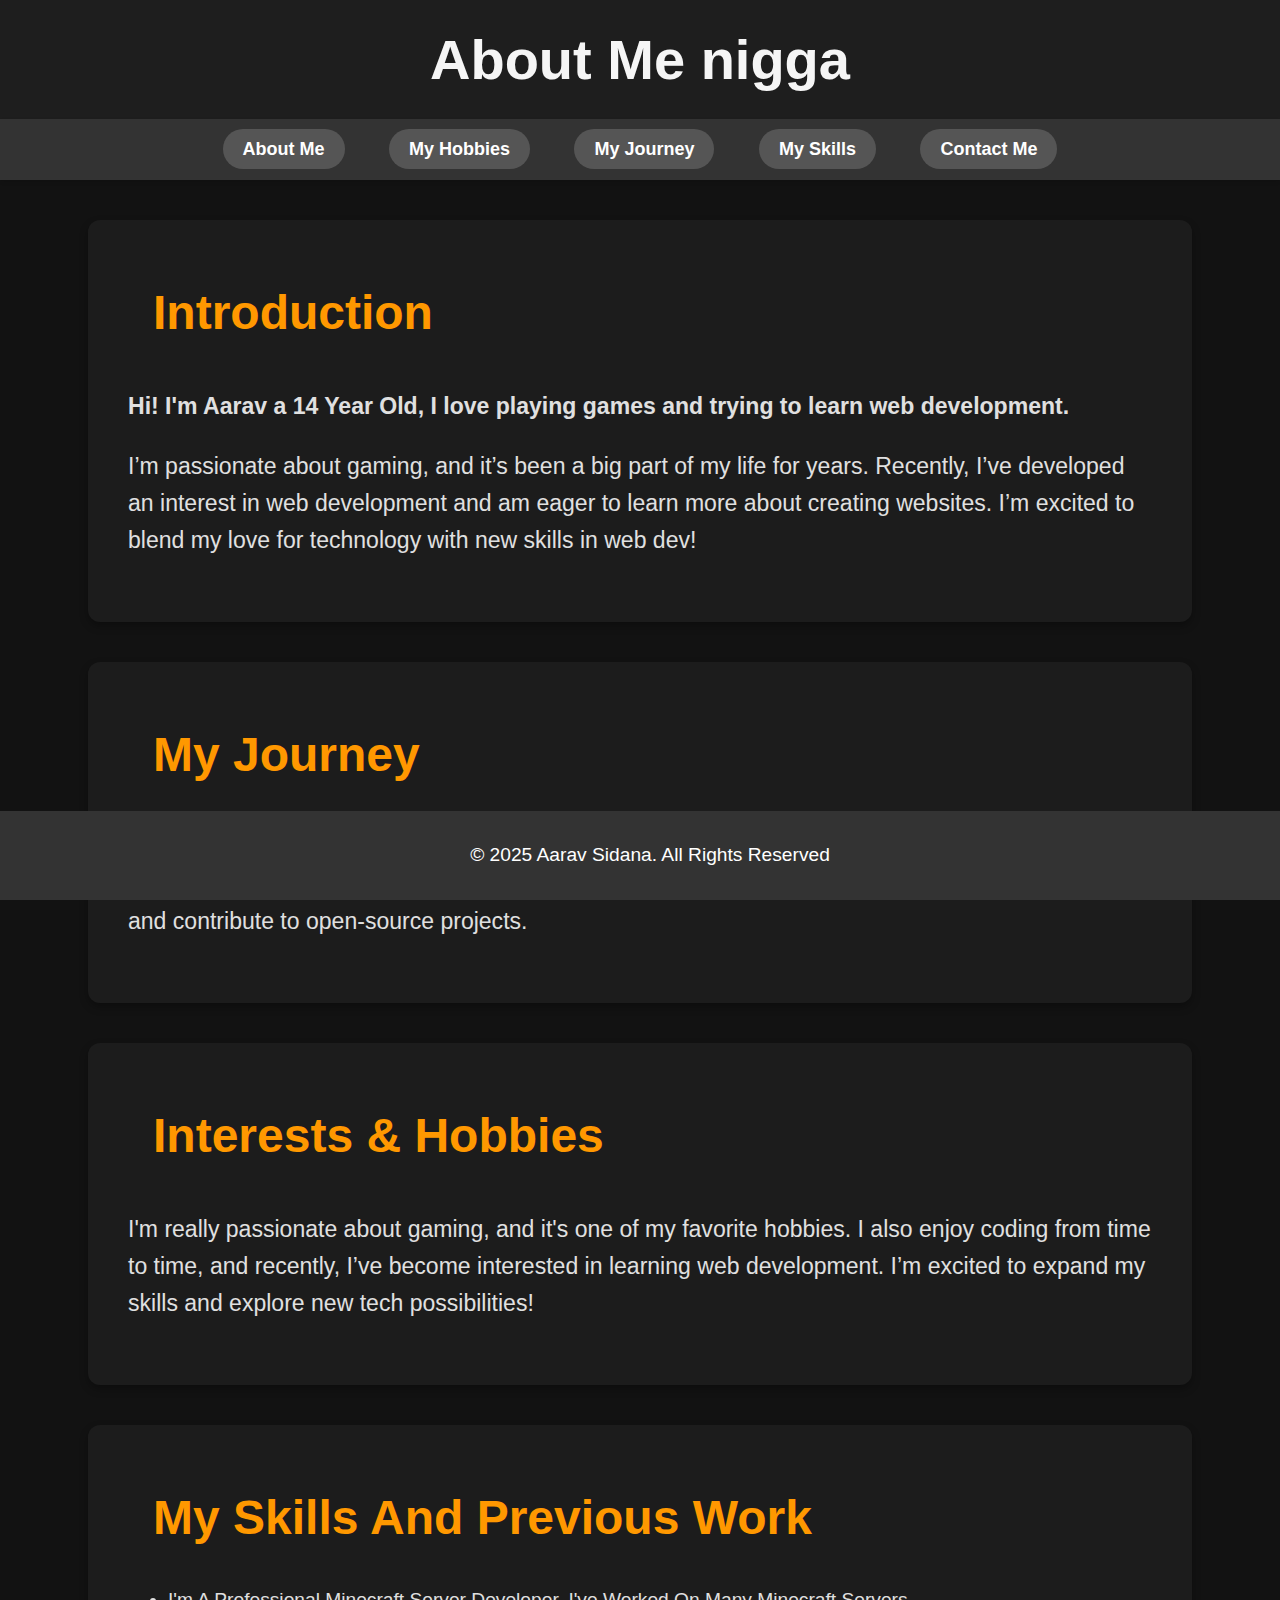
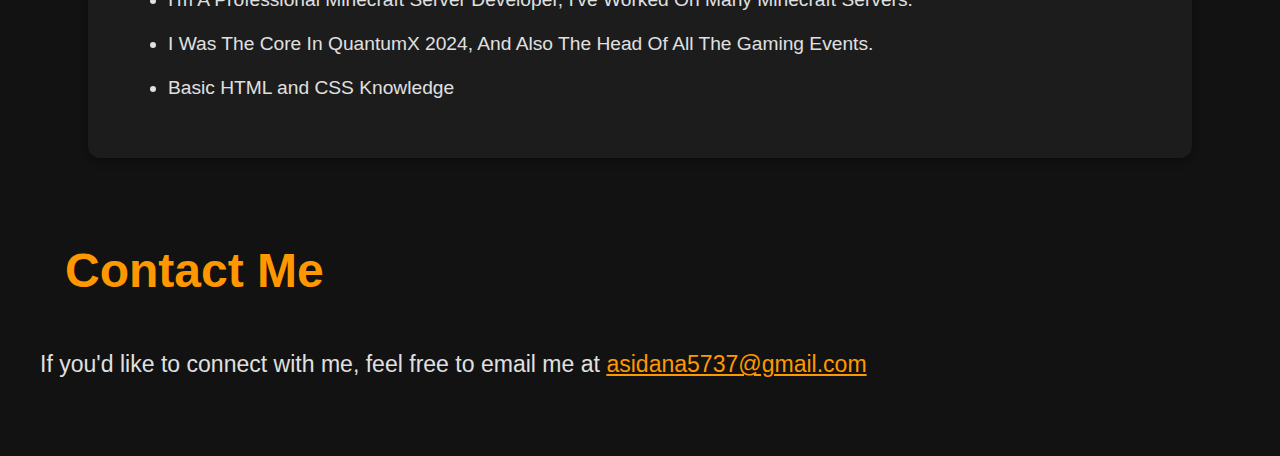
==== index.html @ 9330788a "Update index.html" ====
<!DOCTYPE html>
<html lang="en">
<head>
    <meta charset="UTF-8">
    <meta name="viewport" content="width=device-width, initial-scale=1.0">
    <title>About Me</title>
    <link rel="stylesheet" href="main.css">
</head>
<body>
    <header>
        <h1>About Me nigga</h1>
    </header>
    <nav>
        <a href="#intro"><b>About Me</b></a>
        <a href="hobbies.html"><b>My Hobbies</b></a>
        <a href="journey.html"><b>My Journey</b></a>
        <a href="skills.html"><b>My Skills</b></a>
        <a href="#contact"><b>Contact Me</b></a>
    </nav>
    <section id="box">
  <h2 id="intro">Introduction</h2>
  <p class="intro"><b>Hi! I'm Aarav a 14 Year Old, I love playing games and trying to learn web development.</b></p>
  <p>I’m passionate about gaming, and it’s been a big part of my life for years. Recently, I’ve developed an interest in web development and am eager to learn more about creating websites. I’m excited to blend my love for technology with new skills in web dev!</p>
    </section>
  <section id="box">
    <h2 id="journey">My Journey</h2>
  <p>I started learning web development a days ago, and since then, This is my first project and i am working on improving my coding abilities. My main goal is to become a skilled front-end developer and contribute to open-source projects.</p>
</section>
<section id="box">  
<h2 id="hobbies">Interests & Hobbies</h2>
  <p> I'm really passionate about gaming, and it's one of my favorite hobbies. I also enjoy coding from time to time, and recently, I’ve become interested in learning web development. I’m excited to expand my skills and explore new tech possibilities!</p>
</section> 
<section id="box">
  <h2>My Skills And Previous Work</h2>
  <ul>
    <li>I'm A Professional Minecraft Server Developer, I've Worked On Many Minecraft Servers.</li>
    <br>
    <li>I Was The Core In QuantumX 2024, And Also The Head Of All The Gaming Events.</li>
    <br> 
    <li>Basic HTML and CSS Knowledge</li>
   </ul>
</section>
<section id="contact">
  <h2 id="contact">Contact Me</h2>
   <p>If you'd like to connect with me, feel free to email me at <a href="mailto:asidana5737@gmail.com" id="mail">asidana5737@gmail.com</a></p>
</section>
<footer>
    <p>&copy; 2025 Aarav Sidana. All Rights Reserved</p>
</footer>
</body>
</html>
---- main.css ----
body{
    font-family: 'Roboto', sans-serif;
    background-color: #121212;
    color: #e0e0e0;
    margin: 0;
    padding: 0;
}
header{
    background-color: #1e1e1e;
    padding: 2px;
    text-align: center;
    color: black;
}
h1, h2 {
    color: #f5f5f5;
    margin: 0;
    padding: 25px;
}
h1{
    font-size:3.5em;
}
section{
    padding: 20px;
    margin: 20px;
    font-size: larger;
}


p{
    font-size: 1.2em;
    line-height: 1.6;
}
footer{
    background-color: #333;
    text-align: center;
    padding: 10px;
    color: white;
    position: fixed;
    width: 100%;
    bottom: 0;
}
nav{
    background-color: #333;
    padding: 15px;
    text-align: center;
    padding: 20px 0;
    box-shadow: 0 2px 4px rgba(0, 0, 0, 0.1);
}
nav a{
    text-decoration: none;
    color: #ffffff;
    margin: 0 20px;
    font-size: 18px;
    padding: 10px 20px;
    border-radius: 30px;
    background-color: #555;
    
}
nav a:hover{
    text-decoration: underline;
    background-color: #ff9800;
}
#box {
    width: 80%;
    margin: 40px auto;
    overflow: hidden;
    padding: 40px;
    background-color: #1c1c1c;
    border-radius: 12px;
    box-shadow: 0 4px 8px rgba(0, 0, 0, 0.3);
}
section {
margin-bottom: 30px;
}
h2{
    font-size: 2.5em;
    color: #ff9800;
    margin-bottom: 15px;
}
#mail{
    color: #ff9800;
}
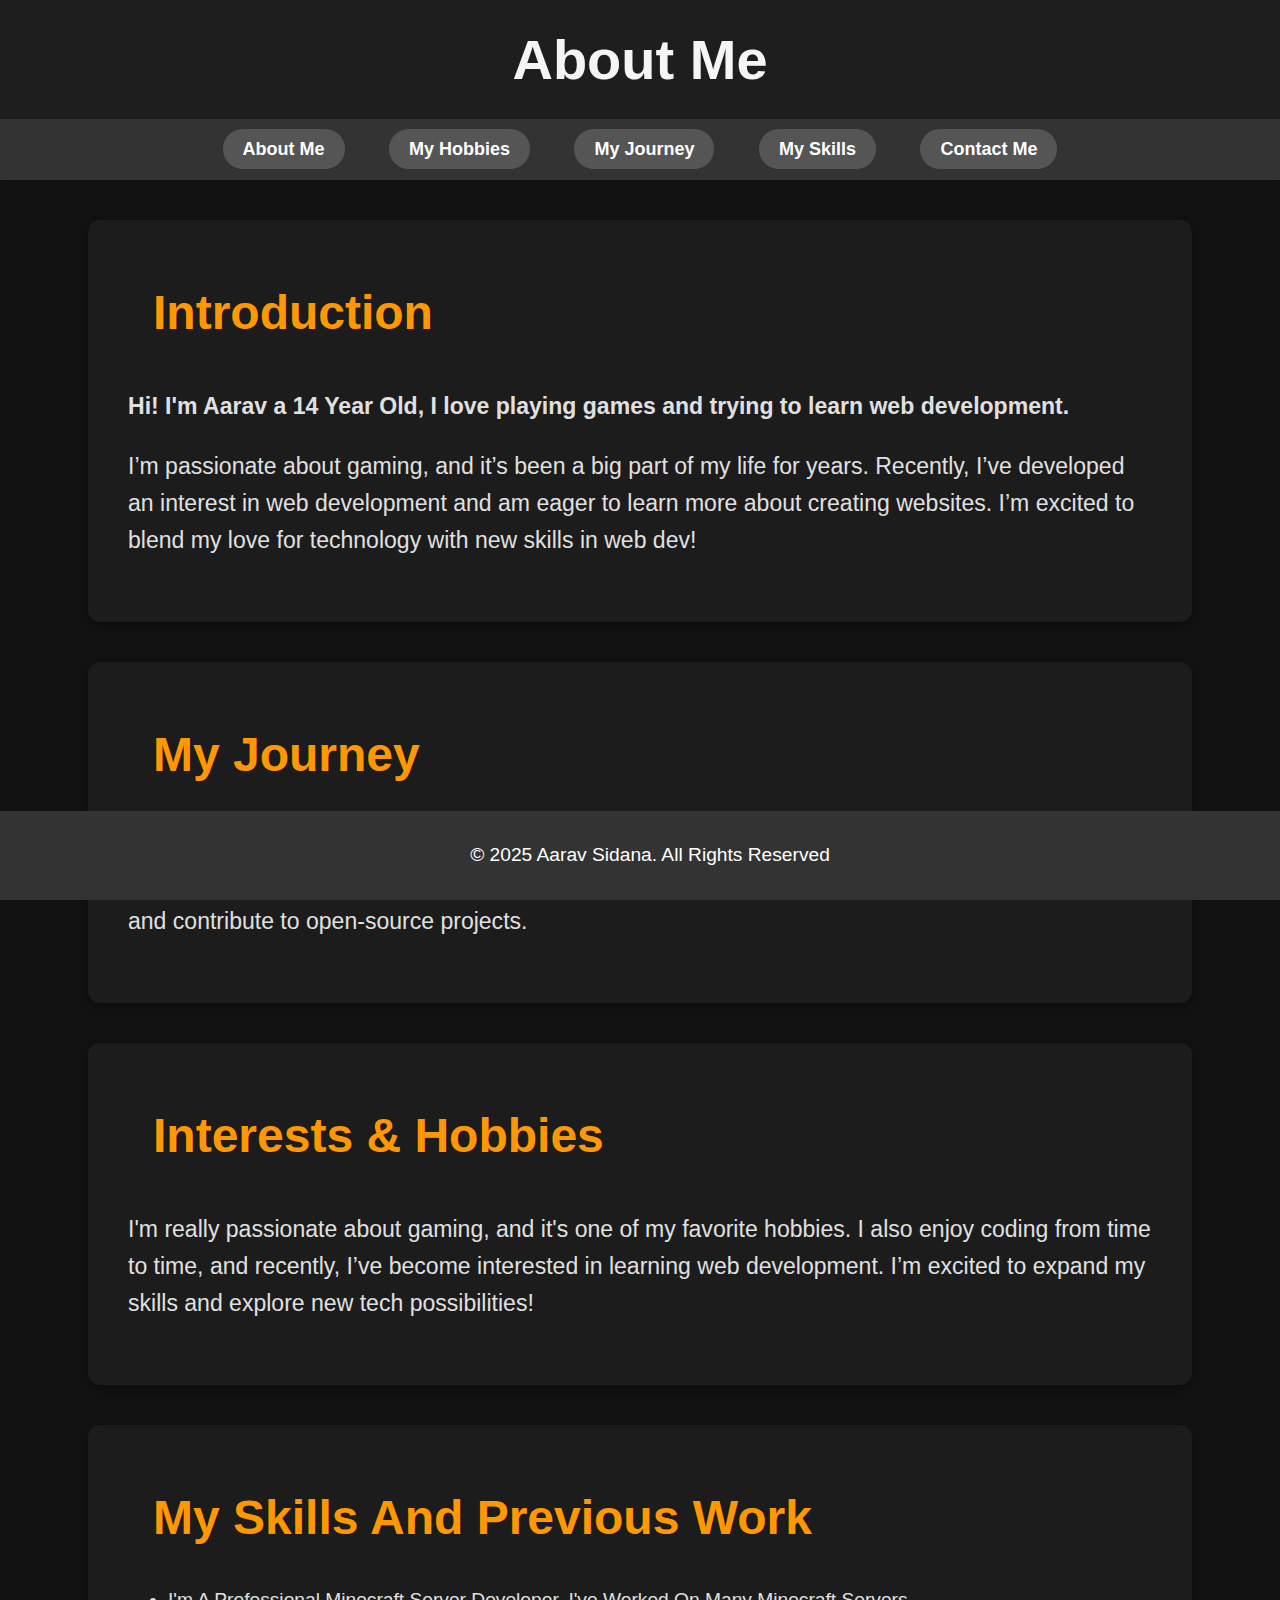
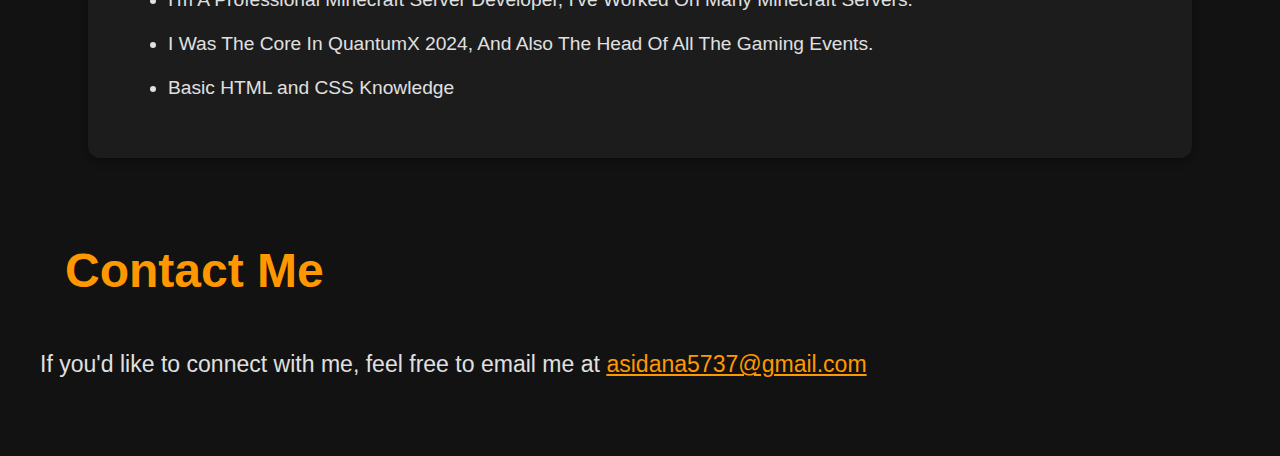
==== commit 411de935: "Update index.html" ====
--- a/index.html
+++ b/index.html
@@ -8,7 +8,7 @@
 </head>
 <body>
     <header>
-        <h1>About Me nigga</h1>
+        <h1>About Me</h1>
     </header>
     <nav>
         <a href="#intro"><b>About Me</b></a>
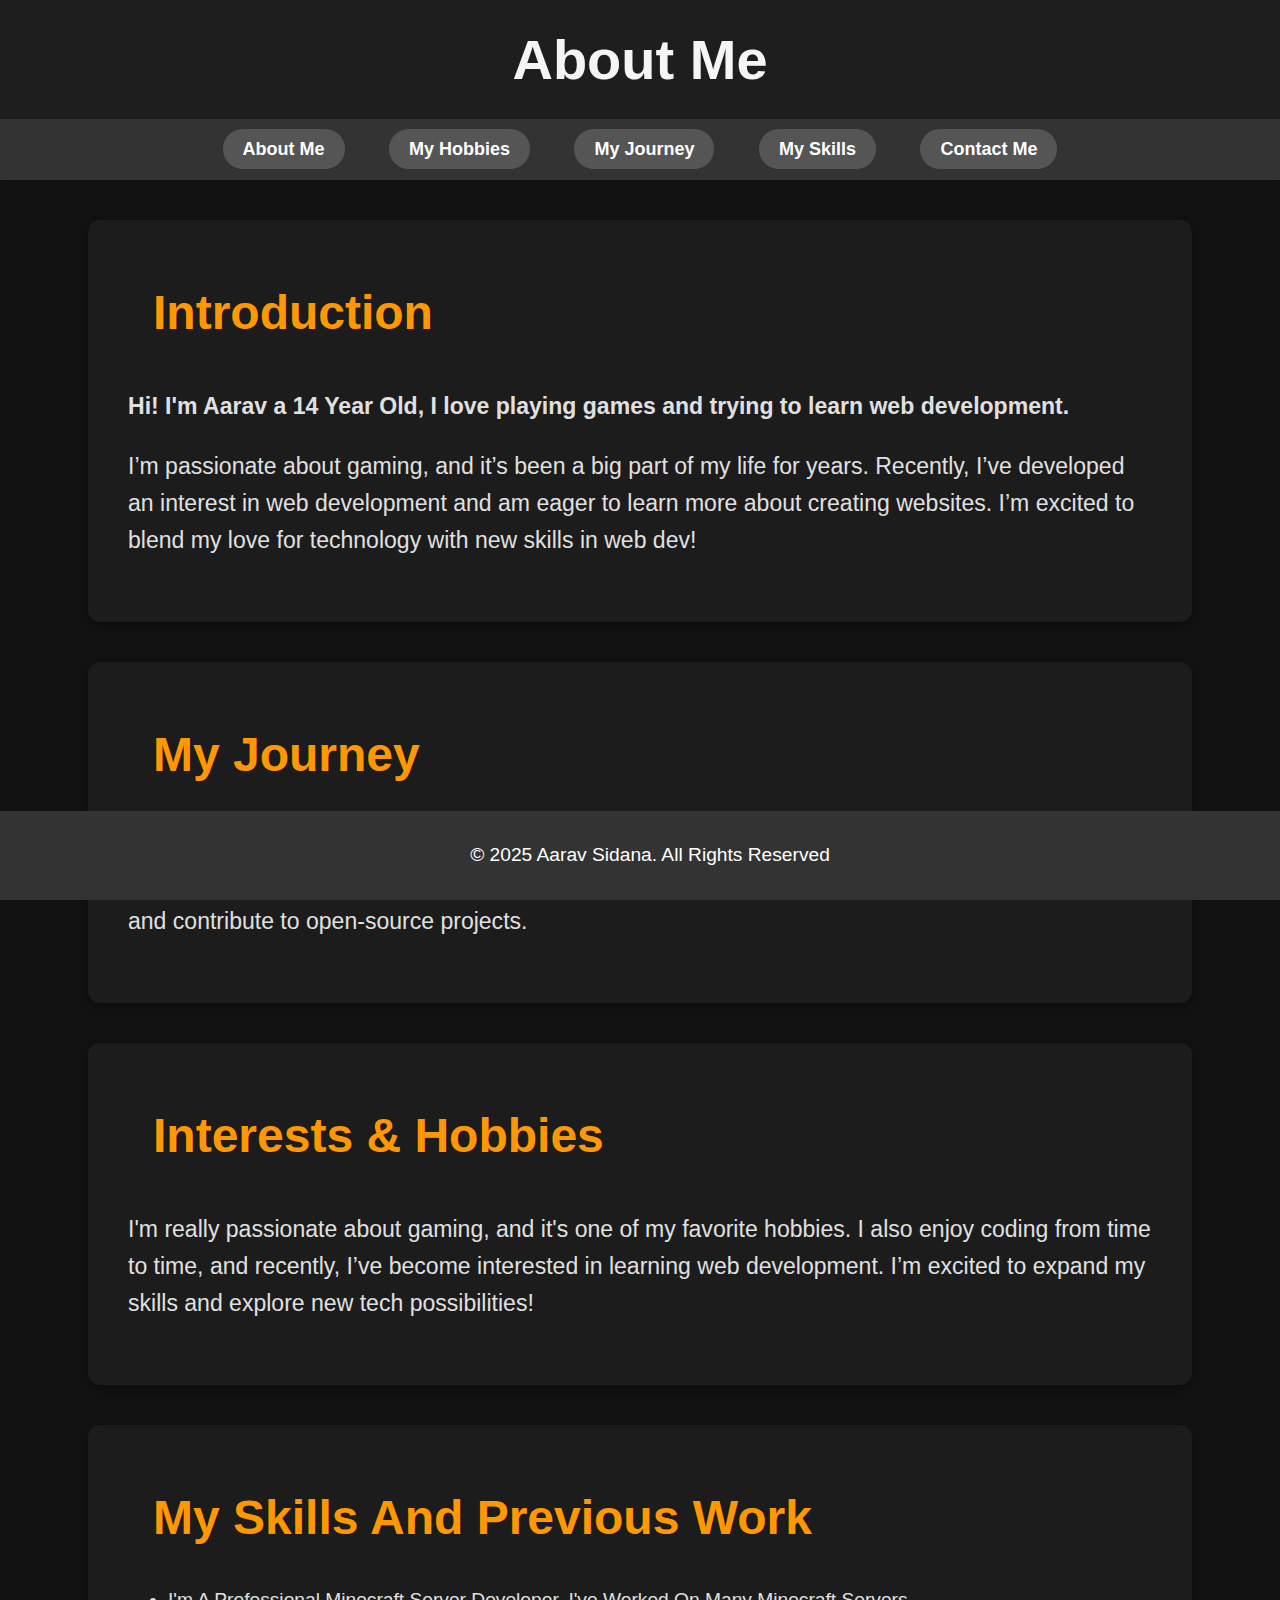
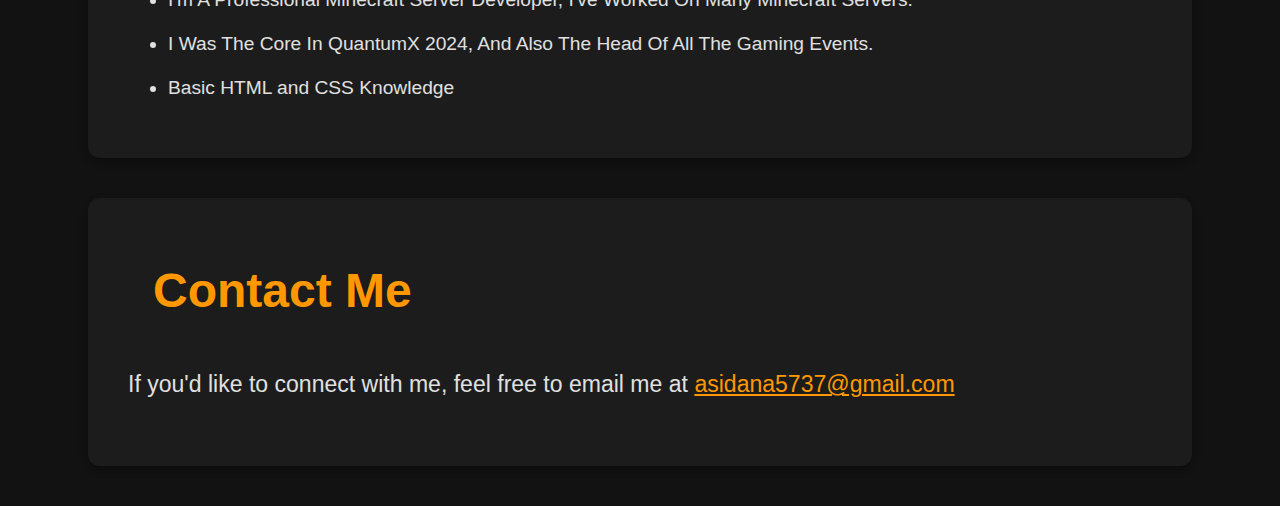
==== commit 7c23867e: "Update index.html" ====
--- a/index.html
+++ b/index.html
@@ -40,7 +40,7 @@
     <li>Basic HTML and CSS Knowledge</li>
    </ul>
 </section>
-<section id="contact">
+<section id="box">
   <h2 id="contact">Contact Me</h2>
    <p>If you'd like to connect with me, feel free to email me at <a href="mailto:asidana5737@gmail.com" id="mail">asidana5737@gmail.com</a></p>
 </section>
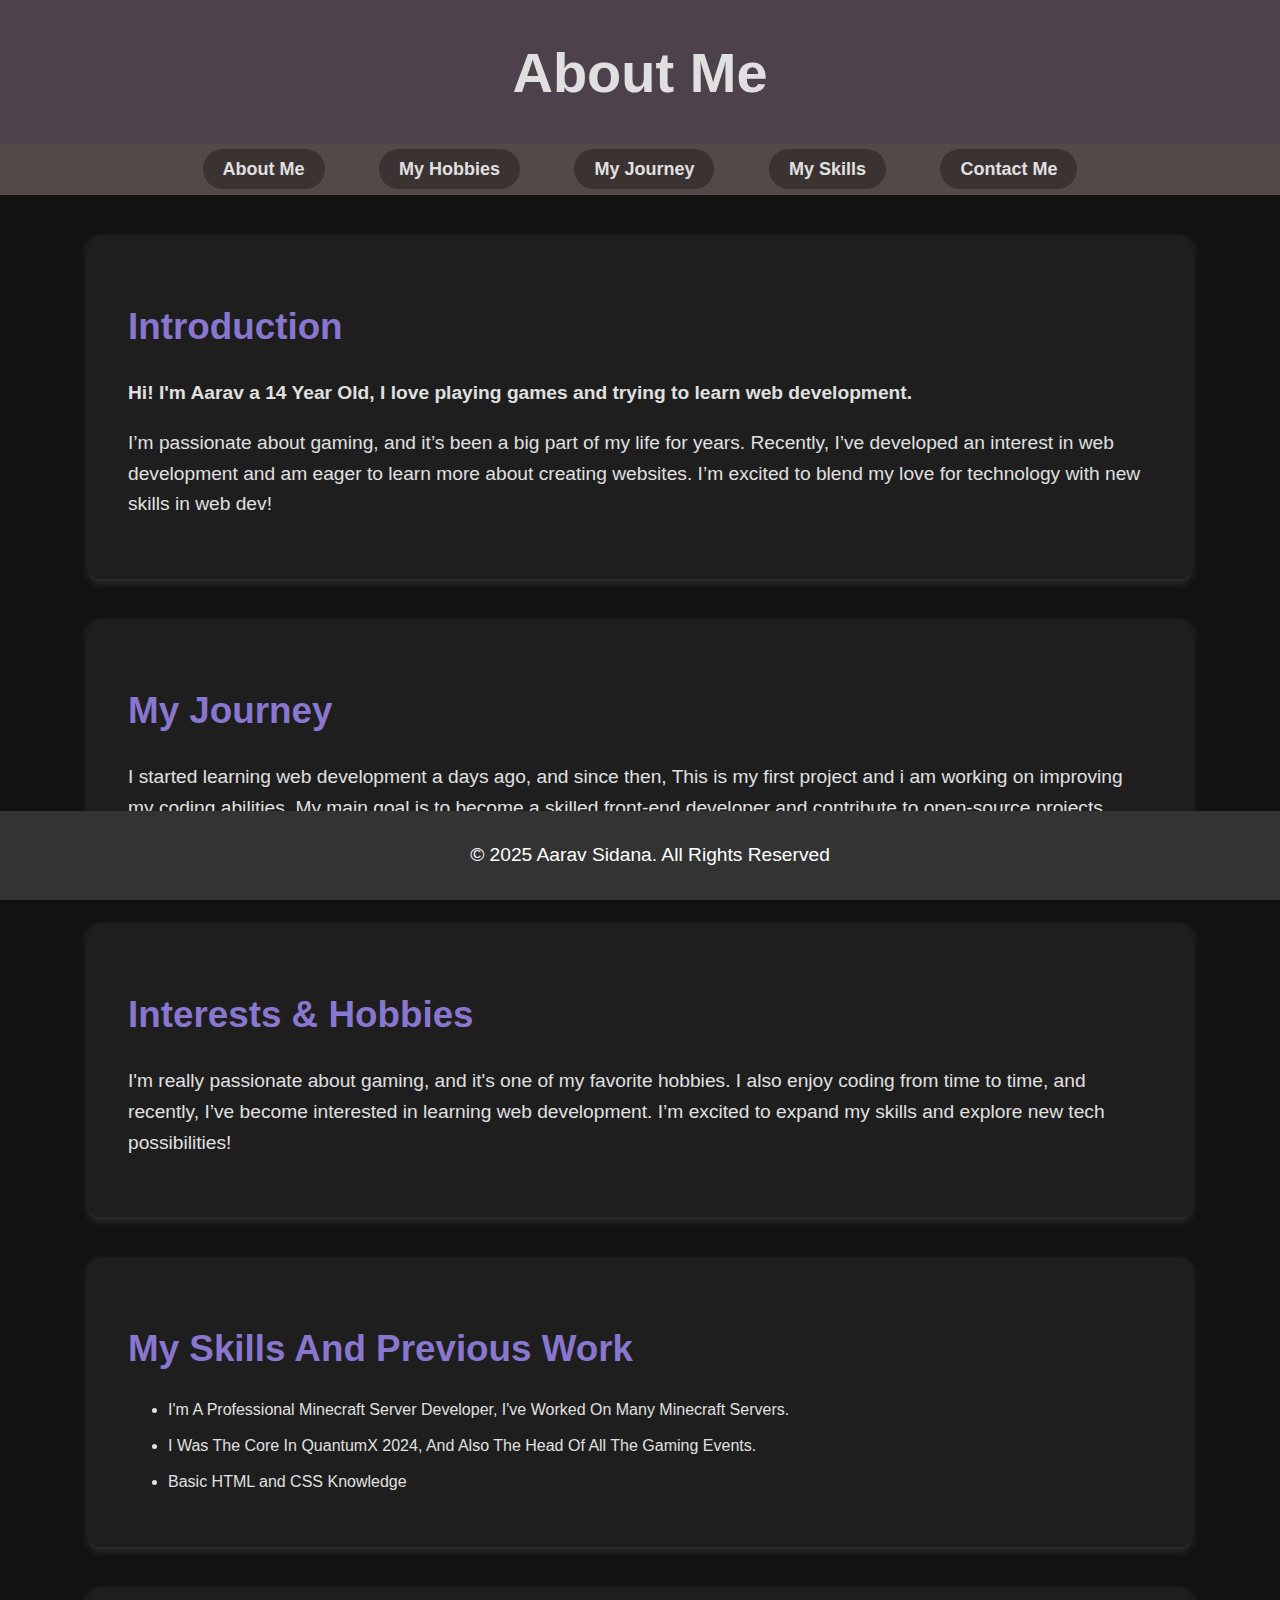
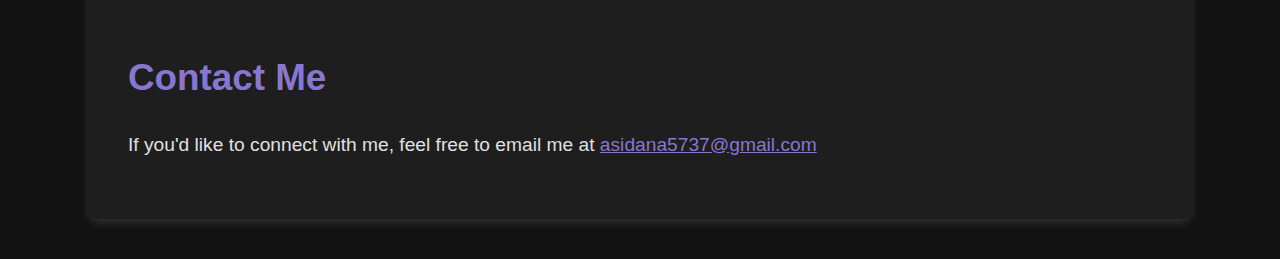
==== commit 9dd0113d: "Update index.html" ====
--- a/index.html
+++ b/index.html
@@ -17,20 +17,20 @@
         <a href="skills.html"><b>My Skills</b></a>
         <a href="#contact"><b>Contact Me</b></a>
     </nav>
-    <section id="box">
+    <section class="box">
   <h2 id="intro">Introduction</h2>
   <p class="intro"><b>Hi! I'm Aarav a 14 Year Old, I love playing games and trying to learn web development.</b></p>
   <p>I’m passionate about gaming, and it’s been a big part of my life for years. Recently, I’ve developed an interest in web development and am eager to learn more about creating websites. I’m excited to blend my love for technology with new skills in web dev!</p>
     </section>
-  <section id="box">
+  <section class="box">
     <h2 id="journey">My Journey</h2>
   <p>I started learning web development a days ago, and since then, This is my first project and i am working on improving my coding abilities. My main goal is to become a skilled front-end developer and contribute to open-source projects.</p>
 </section>
-<section id="box">  
+<section class="box">  
 <h2 id="hobbies">Interests & Hobbies</h2>
   <p> I'm really passionate about gaming, and it's one of my favorite hobbies. I also enjoy coding from time to time, and recently, I’ve become interested in learning web development. I’m excited to expand my skills and explore new tech possibilities!</p>
 </section> 
-<section id="box">
+<section class="box">
   <h2>My Skills And Previous Work</h2>
   <ul>
     <li>I'm A Professional Minecraft Server Developer, I've Worked On Many Minecraft Servers.</li>
@@ -40,7 +40,7 @@
     <li>Basic HTML and CSS Knowledge</li>
    </ul>
 </section>
-<section id="box">
+<section class="box">
   <h2 id="contact">Contact Me</h2>
    <p>If you'd like to connect with me, feel free to email me at <a href="mailto:asidana5737@gmail.com" id="mail">asidana5737@gmail.com</a></p>
 </section>
--- a/main.css
+++ b/main.css
@@ -1,34 +1,49 @@
+header{
+    font-family: sans-serif;
+    background-color: rgb(77, 66, 76);
+    text-align: center;
+    padding: 2px;
+    color: #e0e0e0;
+}
 body{
-    font-family: 'Roboto', sans-serif;
+    margin: 0;
     background-color: #121212;
+    font-family: 'Roboto' ,sans-serif;
     color: #e0e0e0;
-    margin: 0;
-    padding: 0;
 }
-header{
-    background-color: #1e1e1e;
-    padding: 2px;
+nav{
     text-align: center;
-    color: black;
+    padding: 15px;
+    background-color: #544949;
 }
-h1, h2 {
-    color: #f5f5f5;
-    margin: 0;
-    padding: 25px;
+nav a{
+    text-decoration: none;
+    color: #e0e0e0;
+    border-radius: 30px;
+    padding: 10px 20px;
+    font-size: 18px;
+    background-color: #3b3232;
+    margin: 25px;
+}
+nav a:hover{
+    text-decoration: underline;
+    background-color: rgb(108, 91, 69);
 }
 h1{
-    font-size:3.5em;
+    font-size: 3.5em;
 }
-section{
-    padding: 20px;
-    margin: 20px;
-    font-size: larger;
+h2{
+    color: rgb(137, 118, 206);
+    font-size: 2.3em;
 }
-
-
-p{
-    font-size: 1.2em;
-    line-height: 1.6;
+.box{
+    background-color: #1e1e1e;
+    border-radius:  12px;
+    width: 80%;
+    margin: 40px auto;
+    overflow: hidden;
+    padding: 40px;
+    box-shadow: 0 4px 8px rgba(126, 122, 122, 0.3);
 }
 footer{
     background-color: #333;
@@ -39,44 +54,13 @@
     width: 100%;
     bottom: 0;
 }
-nav{
-    background-color: #333;
-    padding: 15px;
-    text-align: center;
-    padding: 20px 0;
-    box-shadow: 0 2px 4px rgba(0, 0, 0, 0.1);
+#mail{
+    color: rgb(137, 118, 206);
 }
-nav a{
-    text-decoration: none;
-    color: #ffffff;
-    margin: 0 20px;
-    font-size: 18px;
-    padding: 10px 20px;
-    border-radius: 30px;
-    background-color: #555;
-    
-}
-nav a:hover{
-    text-decoration: underline;
-    background-color: #ff9800;
-}
-#box {
-    width: 80%;
-    margin: 40px auto;
-    overflow: hidden;
-    padding: 40px;
-    background-color: #1c1c1c;
-    border-radius: 12px;
-    box-shadow: 0 4px 8px rgba(0, 0, 0, 0.3);
+p{
+    font-size: 1.2em;
+    line-height: 1.6;
 }
 section {
-margin-bottom: 30px;
-}
-h2{
-    font-size: 2.5em;
-    color: #ff9800;
-    margin-bottom: 15px;
-}
-#mail{
-    color: #ff9800;
-}
+    margin-bottom: 30px;
+    }
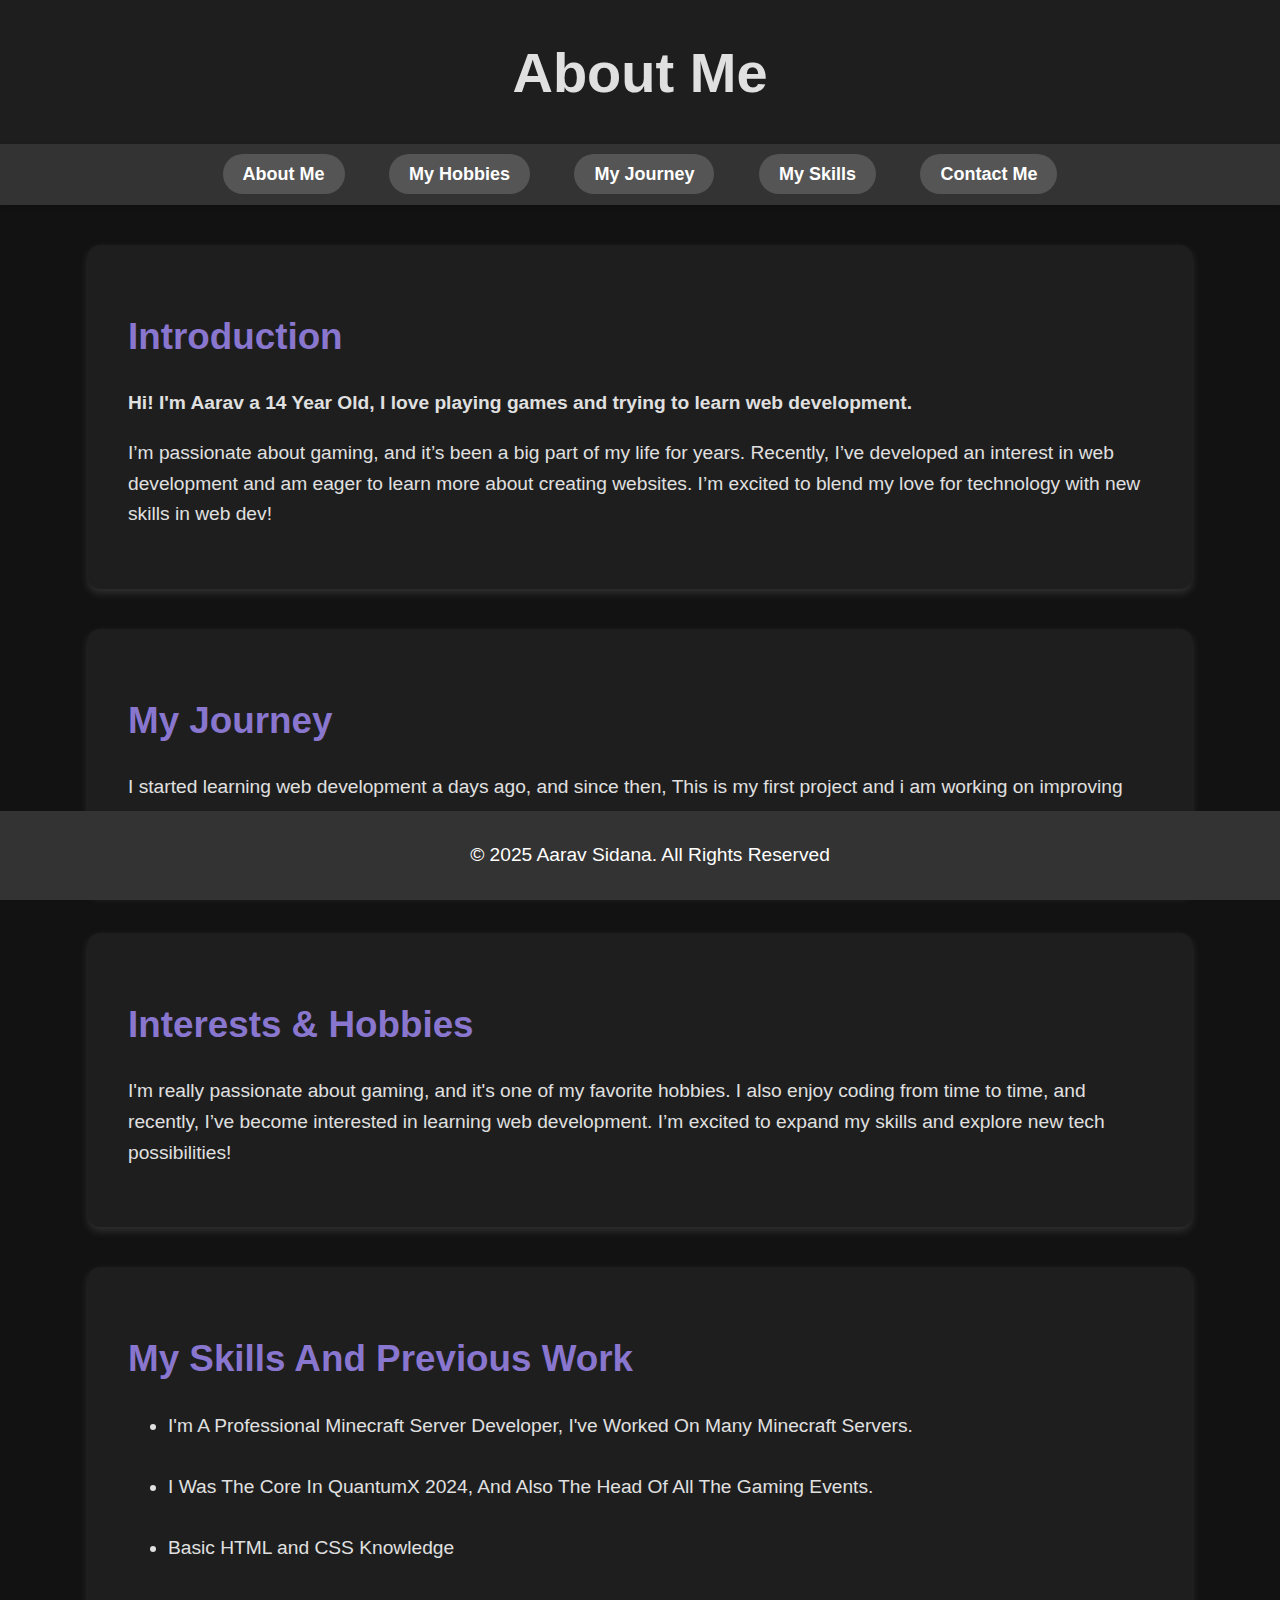
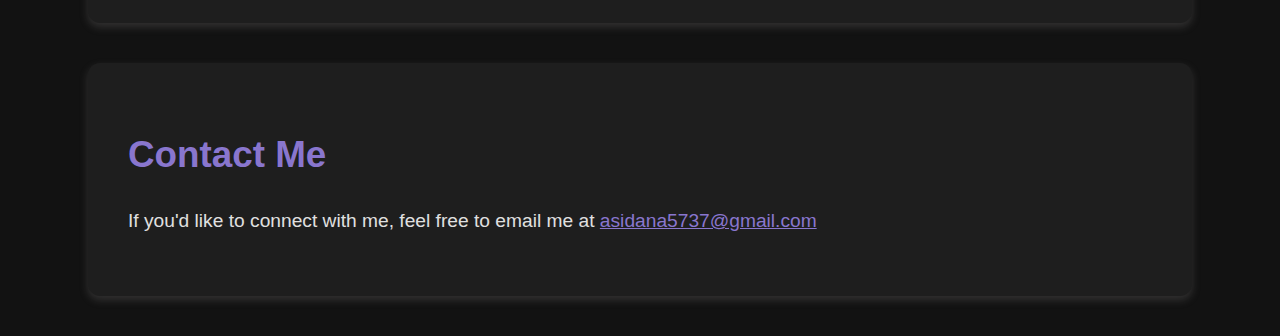
==== commit 991c7b66: "Update index.html" ====
--- a/index.html
+++ b/index.html
@@ -5,6 +5,7 @@
     <meta name="viewport" content="width=device-width, initial-scale=1.0">
     <title>About Me</title>
     <link rel="stylesheet" href="main.css">
+    <link rel="icon" href="https://i.pinimg.com/1200x/1e/28/2b/1e282b38dfd233edb5809a3419afe802.jpg" type="image/x-icon" />
 </head>
 <body>
     <header>
--- a/main.css
+++ b/main.css
@@ -1,8 +1,7 @@
 header{
-    font-family: sans-serif;
-    background-color: rgb(77, 66, 76);
+    background-color: #1e1e1e;
+    padding: 2px;
     text-align: center;
-    padding: 2px;
     color: #e0e0e0;
 }
 body{
@@ -12,22 +11,24 @@
     color: #e0e0e0;
 }
 nav{
+    background-color: #333;
+    padding: 15px;
     text-align: center;
-    padding: 15px;
-    background-color: #544949;
+    padding: 20px 0;
+    box-shadow: 0 2px 4px rgba(0, 0, 0, 0.1);
 }
 nav a{
     text-decoration: none;
-    color: #e0e0e0;
+    color: #ffffff;
+    margin: 0 20px;
+    font-size: 18px;
+    padding: 10px 20px;
     border-radius: 30px;
-    padding: 10px 20px;
-    font-size: 18px;
-    background-color: #3b3232;
-    margin: 25px;
+    background-color: #555;
+    
 }
 nav a:hover{
-    text-decoration: underline;
-    background-color: rgb(108, 91, 69);
+    background-color: #121212
 }
 h1{
     font-size: 3.5em;
@@ -57,10 +58,10 @@
 #mail{
     color: rgb(137, 118, 206);
 }
-p{
+p, ul{
     font-size: 1.2em;
     line-height: 1.6;
 }
 section {
     margin-bottom: 30px;
-    }
+}
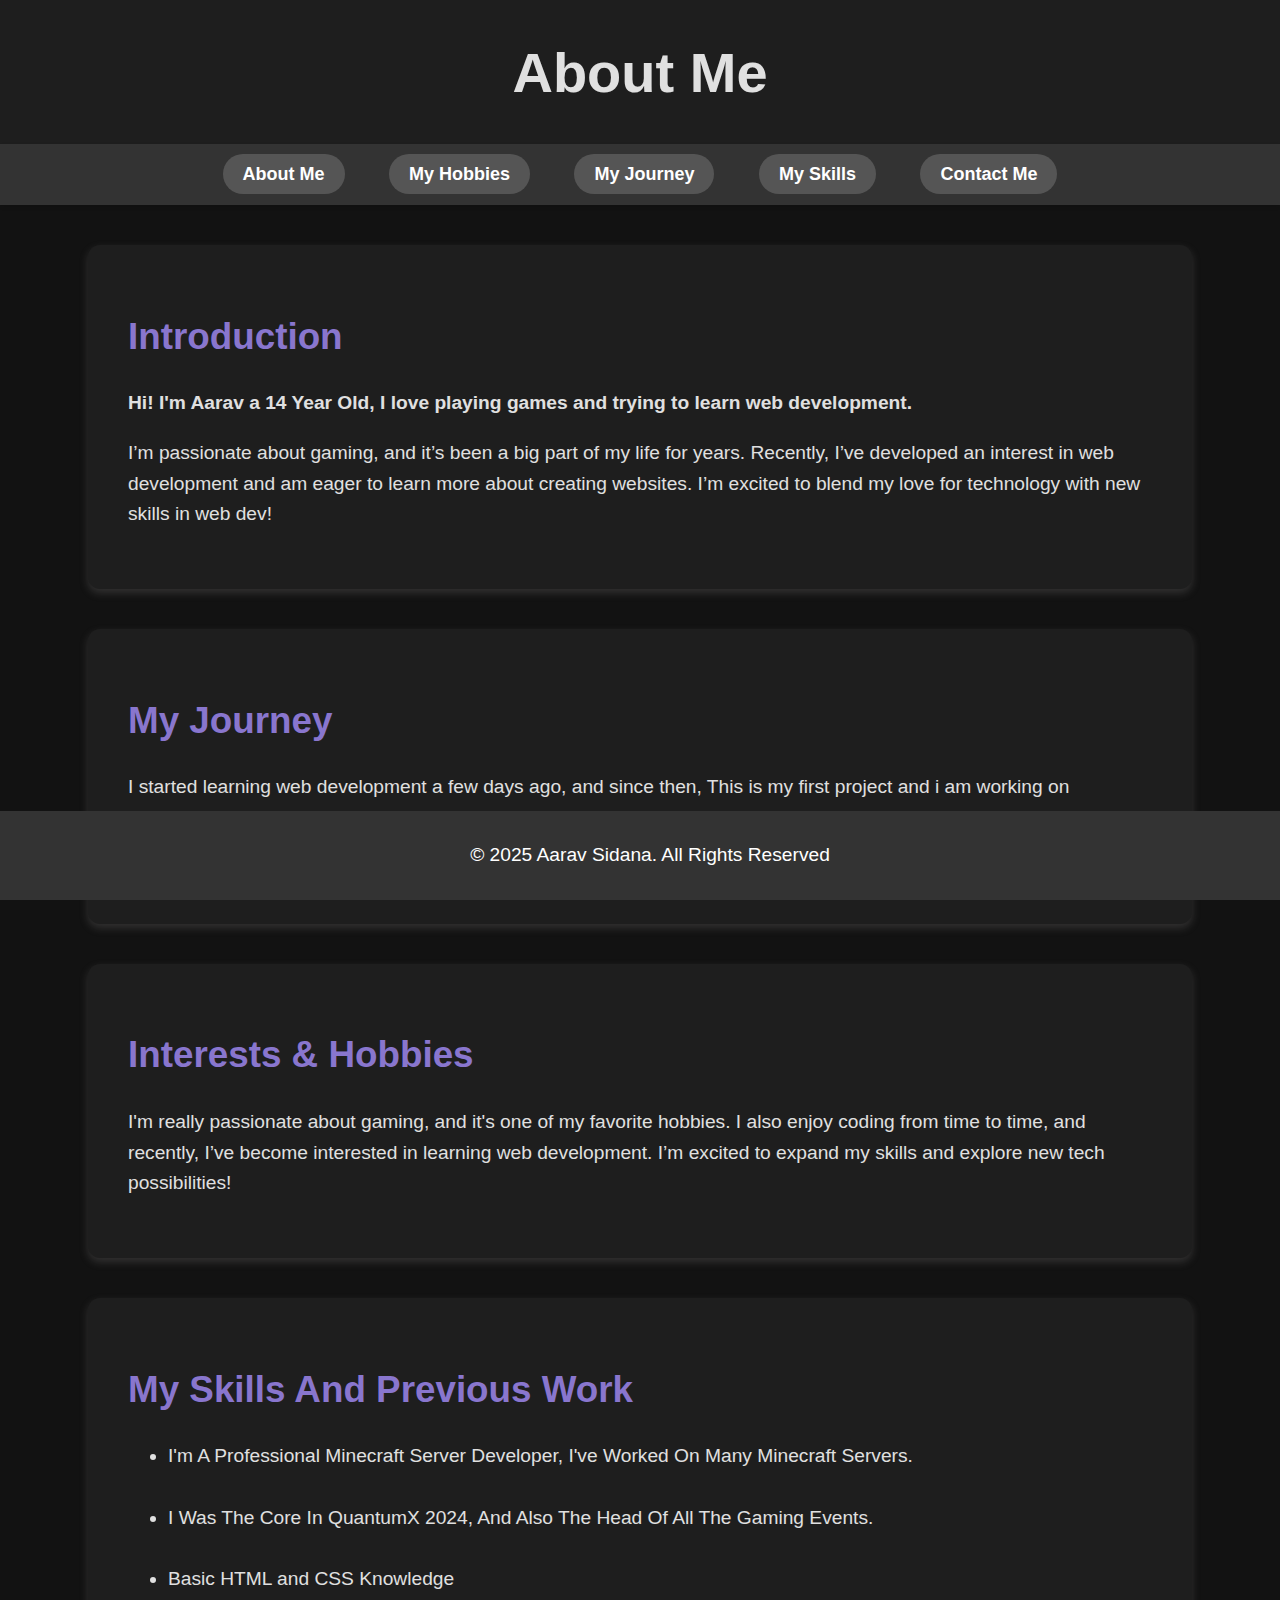
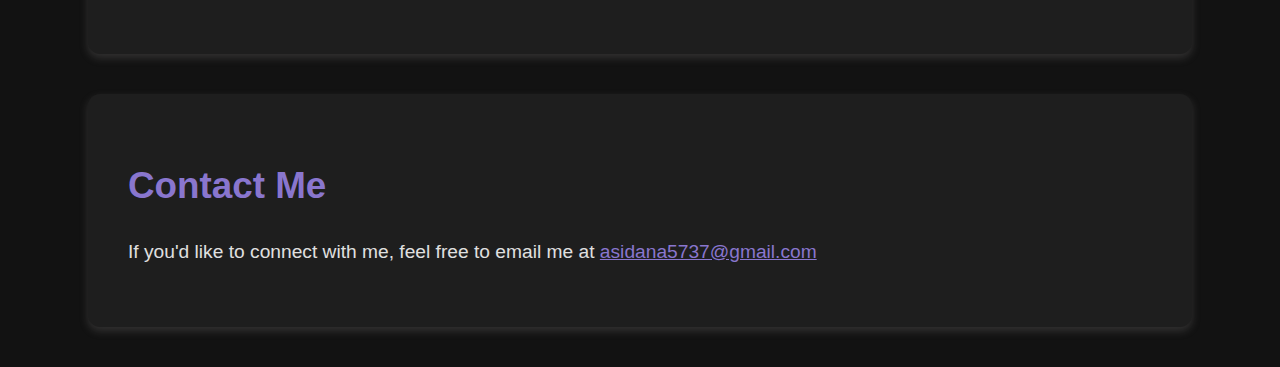
==== commit c733c892: "Update index.html" ====
--- a/index.html
+++ b/index.html
@@ -25,7 +25,7 @@
     </section>
   <section class="box">
     <h2 id="journey">My Journey</h2>
-  <p>I started learning web development a days ago, and since then, This is my first project and i am working on improving my coding abilities. My main goal is to become a skilled front-end developer and contribute to open-source projects.</p>
+  <p>I started learning web development a few days ago, and since then, This is my first project and i am working on improving my coding abilities. My main goal is to become a skilled front-end developer and contribute to open-source projects.</p>
 </section>
 <section class="box">  
 <h2 id="hobbies">Interests & Hobbies</h2>
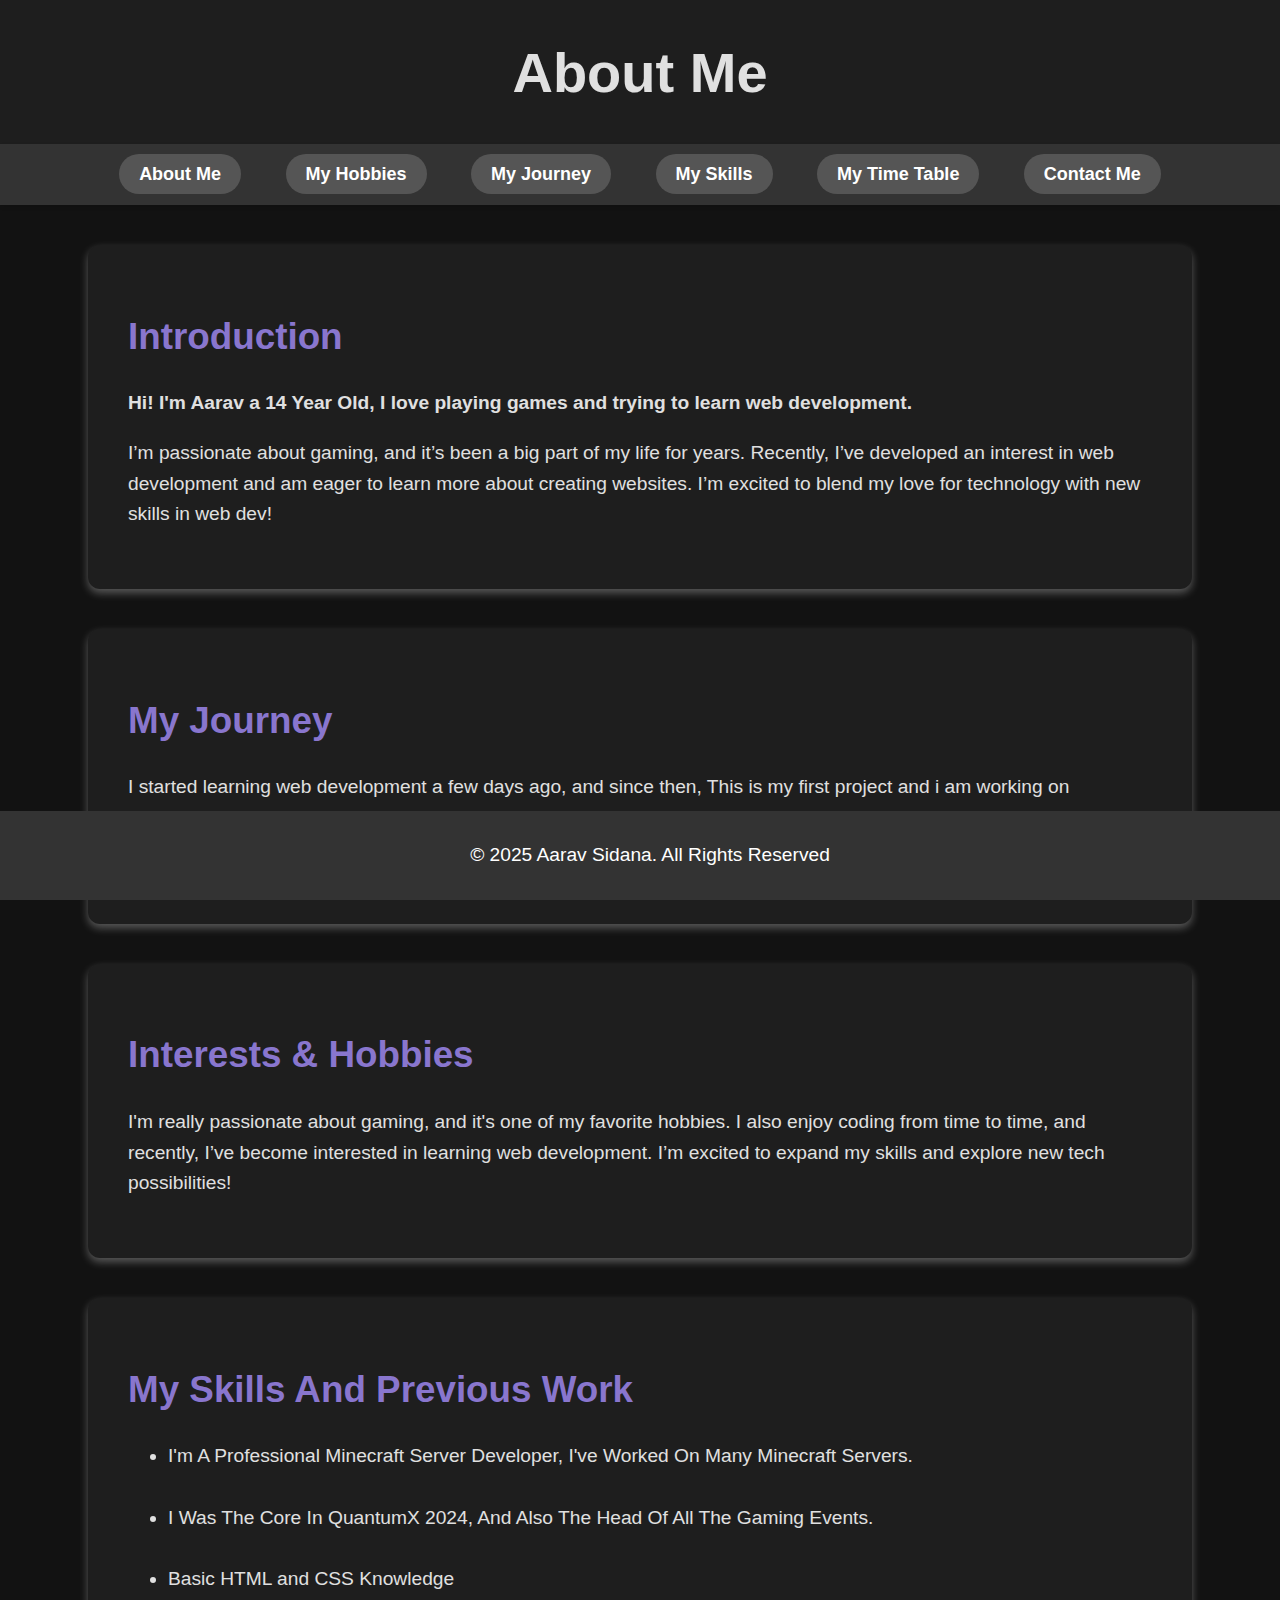
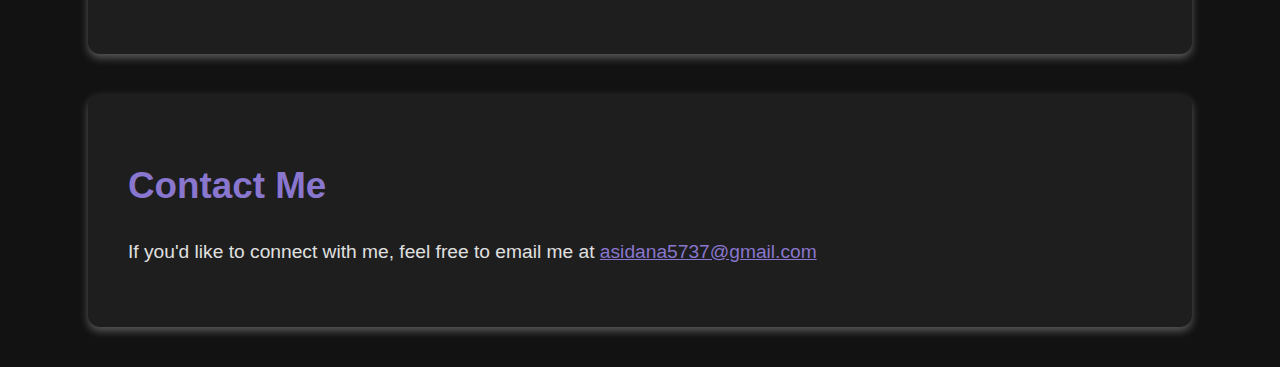
==== commit 32cb95f0: "Update index.html" ====
--- a/index.html
+++ b/index.html
@@ -5,18 +5,19 @@
     <meta name="viewport" content="width=device-width, initial-scale=1.0">
     <title>About Me</title>
     <link rel="stylesheet" href="main.css">
-    <link rel="icon" href="https://i.pinimg.com/1200x/1e/28/2b/1e282b38dfd233edb5809a3419afe802.jpg" type="image/x-icon" />
+    <link rel="icon" href="https://www.zarla.com/images/zarla-a-1x1-2400x2400-20211104-436jq489xxrxm364t64b.png?crop=1:1,smart&width=250&dpr=2" />
 </head>
 <body>
     <header>
         <h1>About Me</h1>
     </header>
     <nav>
-        <a href="#intro"><b>About Me</b></a>
-        <a href="hobbies.html"><b>My Hobbies</b></a>
-        <a href="journey.html"><b>My Journey</b></a>
-        <a href="skills.html"><b>My Skills</b></a>
-        <a href="#contact"><b>Contact Me</b></a>
+      <a href="#intro"><b>About Me</b></a>
+      <a href="hobbies.html"><b>My Hobbies</b></a>
+      <a href="journey.html"><b>My Journey</b></a>
+      <a href="skills.html"><b>My Skills</b></a>
+      <a href="timetable.html"><b>My Time Table</b></a>
+      <a href="#contact"><b>Contact Me</b></a>
     </nav>
     <section class="box">
   <h2 id="intro">Introduction</h2>
--- a/main.css
+++ b/main.css
@@ -28,7 +28,7 @@
     
 }
 nav a:hover{
-    background-color: #121212
+    background-color: #121212;
 }
 h1{
     font-size: 3.5em;
@@ -44,7 +44,8 @@
     margin: 40px auto;
     overflow: hidden;
     padding: 40px;
-    box-shadow: 0 4px 8px rgba(126, 122, 122, 0.3);
+    box-shadow: 0 4px 8px rgba(255, 255, 255, 0.300);
+    transition: transform 0.5s ease;
 }
 footer{
     background-color: #333;
@@ -65,3 +66,6 @@
 section {
     margin-bottom: 30px;
 }
+.box:hover{
+    transform: translateY(-10px);
+}
